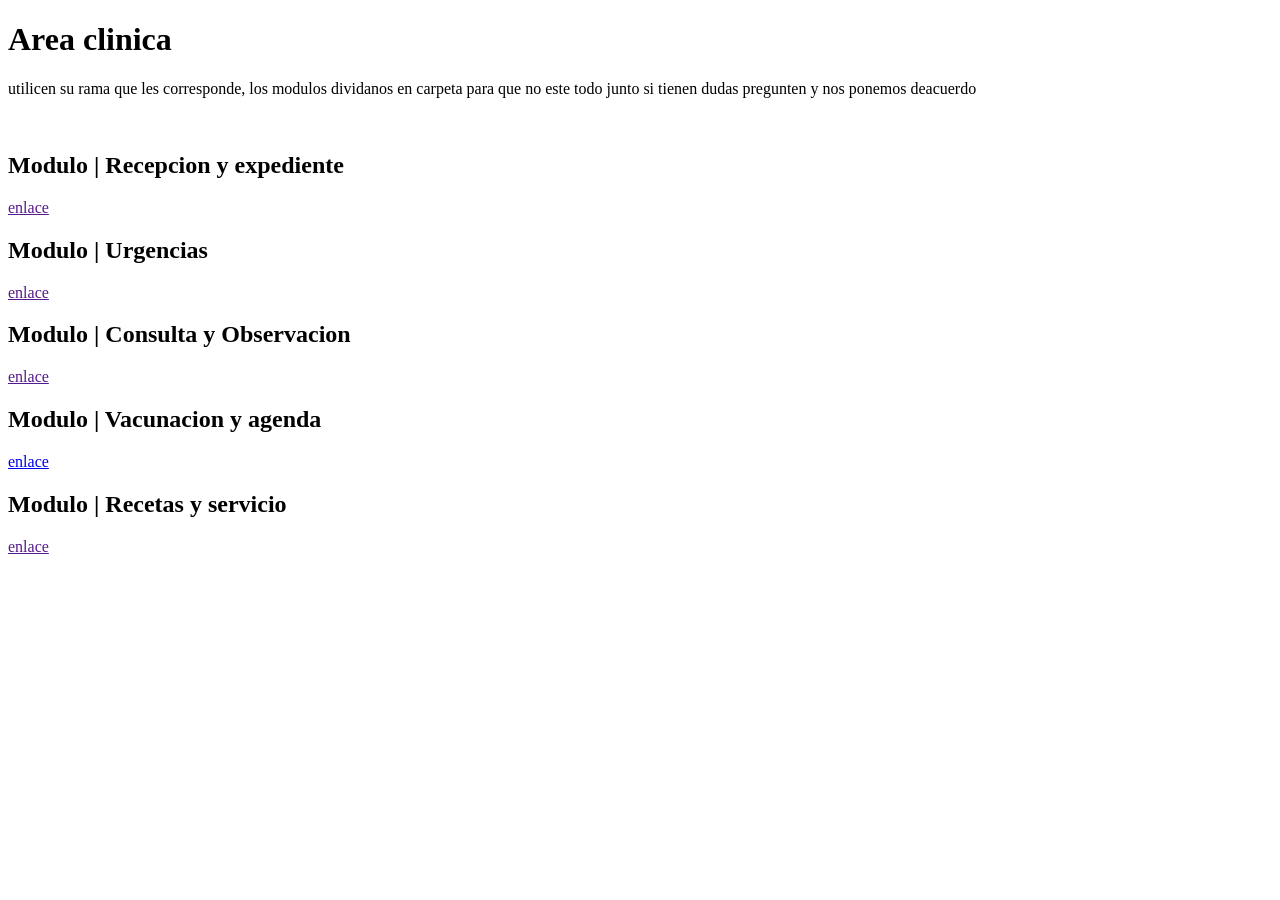
==== Area Clinica/web/index.html @ 4c8ad682 "cambios bien" ====
<!DOCTYPE html>
<!--
Click nbfs://nbhost/SystemFileSystem/Templates/Licenses/license-default.txt to change this license
Click nbfs://nbhost/SystemFileSystem/Templates/JSP_Servlet/Html.html to edit this template
-->
<html>
    <head>
        <title>TODO supply a title</title>
        <meta charset="UTF-8">
        <meta name="viewport" content="width=device-width, initial-scale=1.0">
    </head>
    <body>
        <div>
            <h1>Area clinica</h1>
            <p>utilicen su rama que les corresponde, los modulos dividanos en carpeta para que no este todo 
                junto si tienen dudas pregunten y nos ponemos deacuerdo
                </p><br>
                <h2>Modulo | Recepcion y expediente</h2>
                <a href="">enlace</a><br>
                <h2>Modulo | Urgencias</h2>
                <a href="">enlace</a><br>
                <h2>Modulo | Consulta y Observacion</h2>
                <a href="">enlace</a><br>
                <h2>Modulo | Vacunacion y agenda</h2>
                <a href="VacunacionAgenda/index.jsp">enlace</a><br>
                <h2>Modulo | Recetas y servicio</h2>
                <a href="">enlace</a><br>
                
        </div>
    </body>
</html>
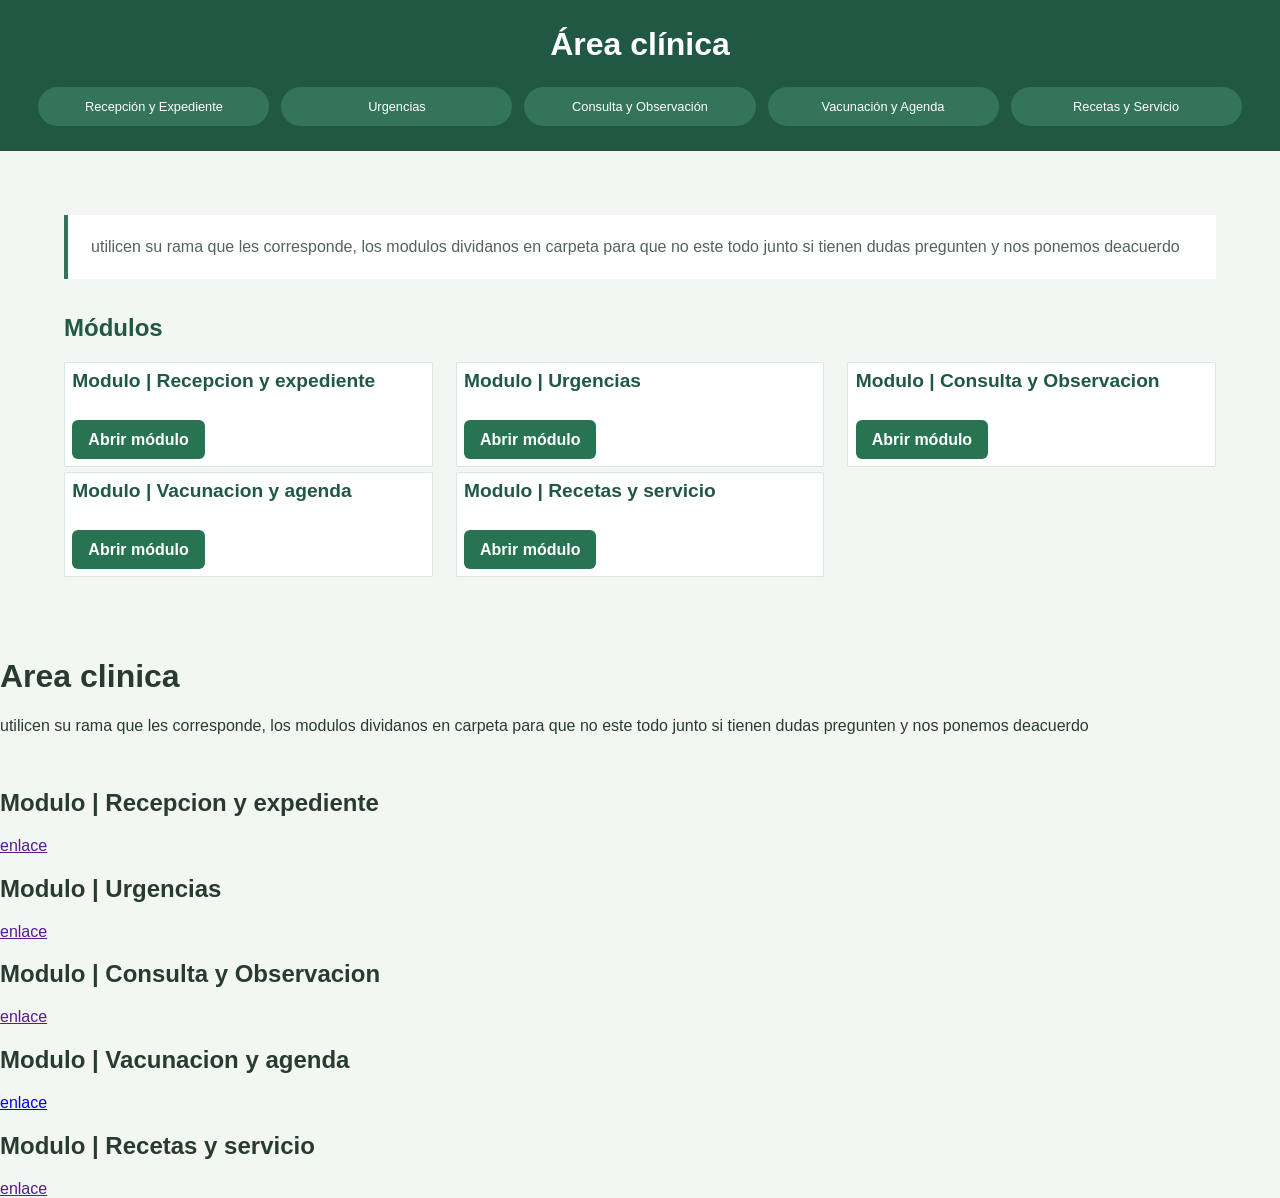
==== commit 2b00025e: "Merge branch 'main' into HU-A07" ====
--- a/Area Clinica/web/index.html
+++ b/Area Clinica/web/index.html
@@ -1,15 +1,56 @@
 <!DOCTYPE html>
-<!--
-Click nbfs://nbhost/SystemFileSystem/Templates/Licenses/license-default.txt to change this license
-Click nbfs://nbhost/SystemFileSystem/Templates/JSP_Servlet/Html.html to edit this template
--->
-<html>
+<html lang="es">
     <head>
-        <title>TODO supply a title</title>
+        <title>Área clínica</title>
         <meta charset="UTF-8">
         <meta name="viewport" content="width=device-width, initial-scale=1.0">
+        <link rel="stylesheet" href="style/general.css">
     </head>
     <body>
+        <header class="encabezado-sitio">
+            <div class="contenido-encabezado">
+                <h1 class="titulo-sitio">Área clínica</h1>
+                <nav class="navegacion-modulos" >
+                    <div class="modulo-recepcion"><h3><a href="RecepcionExpediente/recepcion.html">Recepción y Expediente</a></h3></div>
+                    <div class="modulo-urgencias"><h3><a href="Urgencias/urgencias.html">Urgencias</a></h3></div>
+                    <div class="modulo-consulta"><h3><a href="ConsultaObservacion/fila.html">Consulta y Observación</a></h3></div>
+                    <div class="modulo-vacunacion"><h3><a href="VacunacionAgenda/vacunacion.html">Vacunación y Agenda</a></h3></div>
+                    <div class="modulo-recetas"><h3><a href="RecetasServicio/recetas.html">Recetas y Servicio</a></h3></div>
+                </nav>
+            </div>
+        </header>
+
+        <main>
+            <section class="introduccion">
+                <p>utilicen su rama que les corresponde, los modulos dividanos en carpeta para que no este todo junto si tienen dudas pregunten y nos ponemos deacuerdo</p>
+            </section>
+
+            <section aria-labelledby="titulo-modulos">
+                <h2 class="titulo-seccion" id="titulo-modulos">Módulos</h2>
+                <div class="cuadricula-modulos">
+                    <article class="tarjeta-modulo">
+                        <h2>Modulo | Recepcion y expediente</h2>
+                        <a href="RecepcionExpediente/recepcion.html">Abrir módulo</a>
+                    </article>
+                    <article class="tarjeta-modulo">
+                        <h2>Modulo | Urgencias</h2>
+                        <a href="Urgencias/urgencias.html">Abrir módulo</a>
+                    </article>
+                    <article class="tarjeta-modulo">
+                        <h2>Modulo | Consulta y Observacion</h2>
+                        <a href="ConsultaObservacion/fila.html">Abrir módulo</a>
+                    </article>
+                    <article class="tarjeta-modulo">
+                        <h2>Modulo | Vacunacion y agenda</h2>
+                        <a href="VacunacionAgenda/vacunacion.html">Abrir módulo</a>
+                    </article>
+                    <article class="tarjeta-modulo">
+                        <h2>Modulo | Recetas y servicio</h2>
+                        <a href="RecetasServicio/recetas.html">Abrir módulo</a>
+                    </article>
+                </div>
+            </section>
+        </main>
         <div>
             <h1>Area clinica</h1>
             <p>utilicen su rama que les corresponde, los modulos dividanos en carpeta para que no este todo 
--- a/Area Clinica/web/style/general.css
+++ b/Area Clinica/web/style/general.css
@@ -0,0 +1,119 @@
+* {
+    box-sizing: border-box;
+}
+body {
+    margin: 0;
+    background-color: #f3f7f4;
+    color: #293b31;
+    font-family: Arial, sans-serif;
+}
+.encabezado-sitio {
+    width: 100%;
+    padding: 2% 3%;
+    background-color: #205843;
+    color: #ffffff;
+}
+
+.contenido-encabezado,
+main {
+    width: 100%;
+}
+
+.titulo-sitio {
+    text-align: center;
+    margin: 0 0 2%;
+    font-size: 200%;
+}
+
+.navegacion-modulos {
+    display: flex;
+    gap: 1%;
+}
+
+.navegacion-modulos div {
+    flex: 1;
+    border-radius: 30px;
+    background-color: #34745a;
+    transition: background-color 0.2s ease;
+}
+
+.navegacion-modulos div:hover,
+.navegacion-modulos div:focus-within {
+    background-color: #41916d;
+}
+
+.navegacion-modulos h3 {
+    margin: 0;
+    font-size: 80%;
+    font-weight: normal;
+}
+
+.navegacion-modulos a {
+    display: block;
+    padding: 0.75rem 0.5rem;
+    border-radius: inherit;
+    color: #ffffff;
+    text-align: center;
+    text-decoration: none;
+}
+
+.navegacion-modulos a:focus-visible,
+.tarjeta-modulo a:focus-visible {
+    outline: 3px solid #f0c75e;
+    outline-offset: 3px;
+}
+
+main {
+    padding: 5%;
+}
+
+.introduccion {
+    margin-bottom: 3%;
+    padding: 2%;
+    border-left: 4px solid #34745a;
+    background-color: #ffffff;
+}
+
+.introduccion p {
+    margin: 0;
+    color: #53645a;
+}
+
+.titulo-seccion {
+    color: #205843;
+    font-size: 150%;
+}
+
+.cuadricula-modulos {
+    display: grid;
+    grid-template-columns: repeat(3, 1fr);
+    gap: 2%;
+}
+
+.tarjeta-modulo {
+    padding: 2%;
+    border: 1px solid #dce7df;
+    border-radius: 1%;
+    background-color: #ffffff;
+}
+
+.tarjeta-modulo h2 {
+    margin: 0 0 8%;
+    color: #205843;
+    font-size: 120%;
+}
+
+.tarjeta-modulo a {
+    display: inline-block;
+    padding: 0.65rem 1rem;
+    border-radius: 6px;
+    background-color: #287452;
+    color: #ffffff;
+    font-weight: bold;
+    text-decoration: none;
+    transition: background-color 0.2s ease;
+}
+
+.tarjeta-modulo a:hover {
+    background-color: #205843;
+}
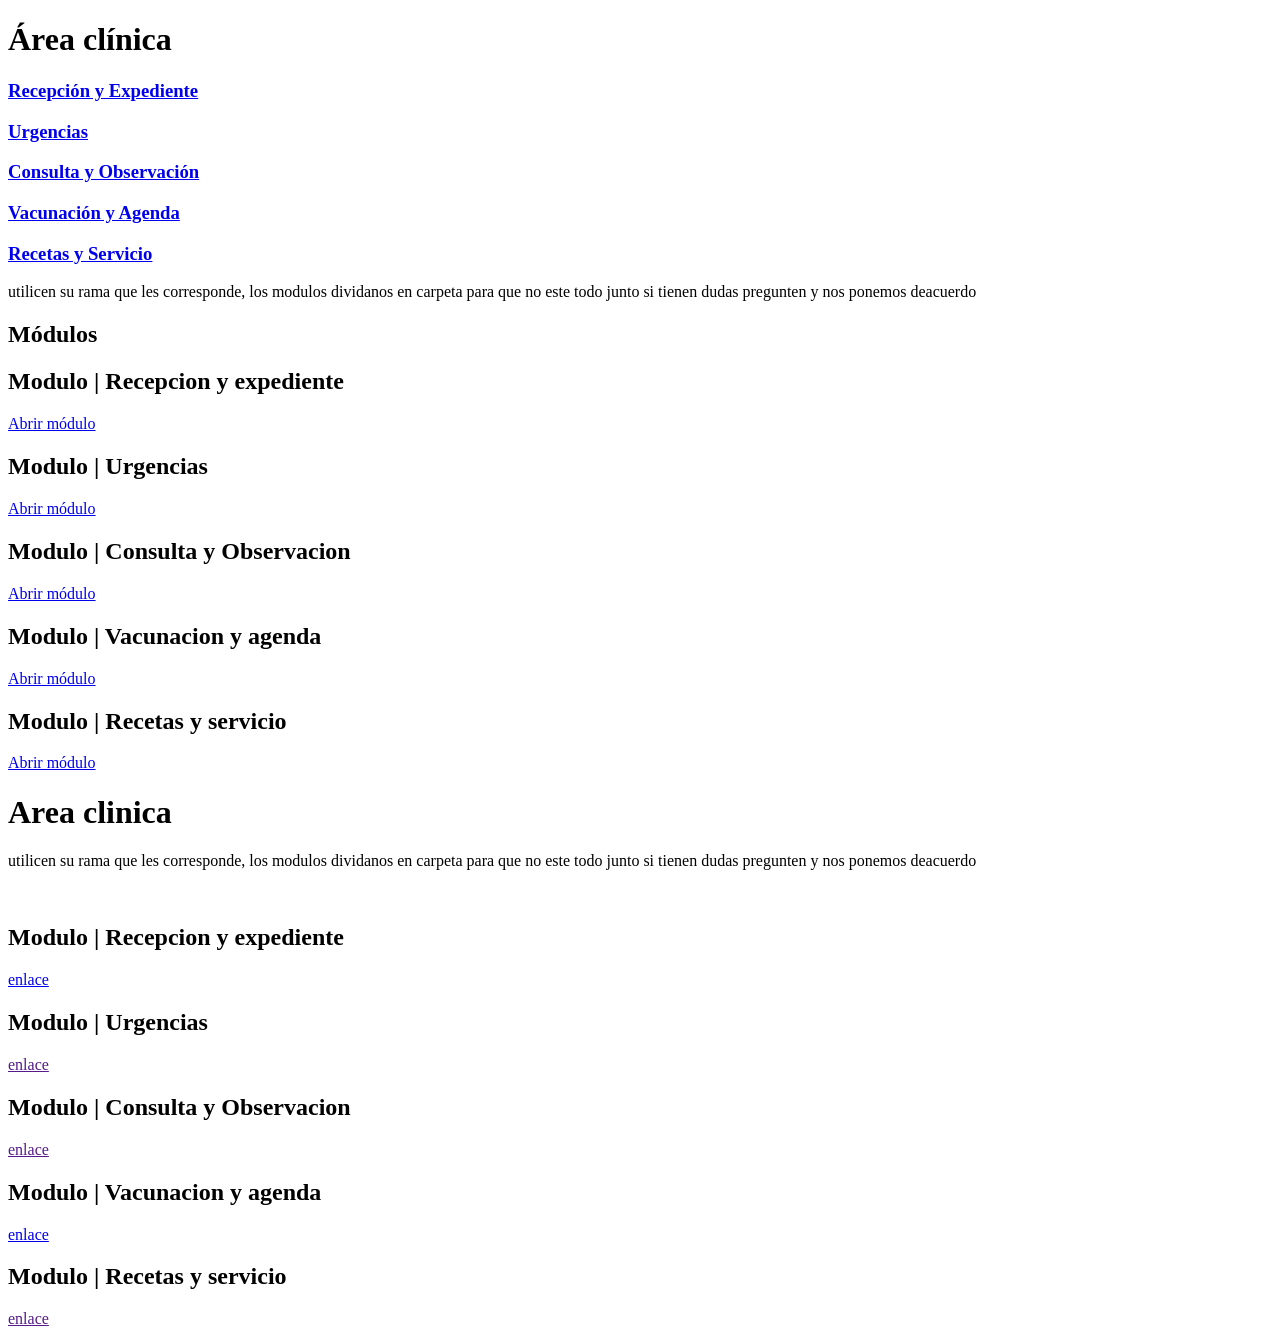
==== commit 3ed735e0: "Update index.html" ====
--- a/Area Clinica/web/index.html
+++ b/Area Clinica/web/index.html
@@ -57,7 +57,7 @@
                 junto si tienen dudas pregunten y nos ponemos deacuerdo
                 </p><br>
                 <h2>Modulo | Recepcion y expediente</h2>
-                <a href="">enlace</a><br>
+                <a href="RecepcionExpediente/index.html">enlace</a><br>
                 <h2>Modulo | Urgencias</h2>
                 <a href="">enlace</a><br>
                 <h2>Modulo | Consulta y Observacion</h2>
